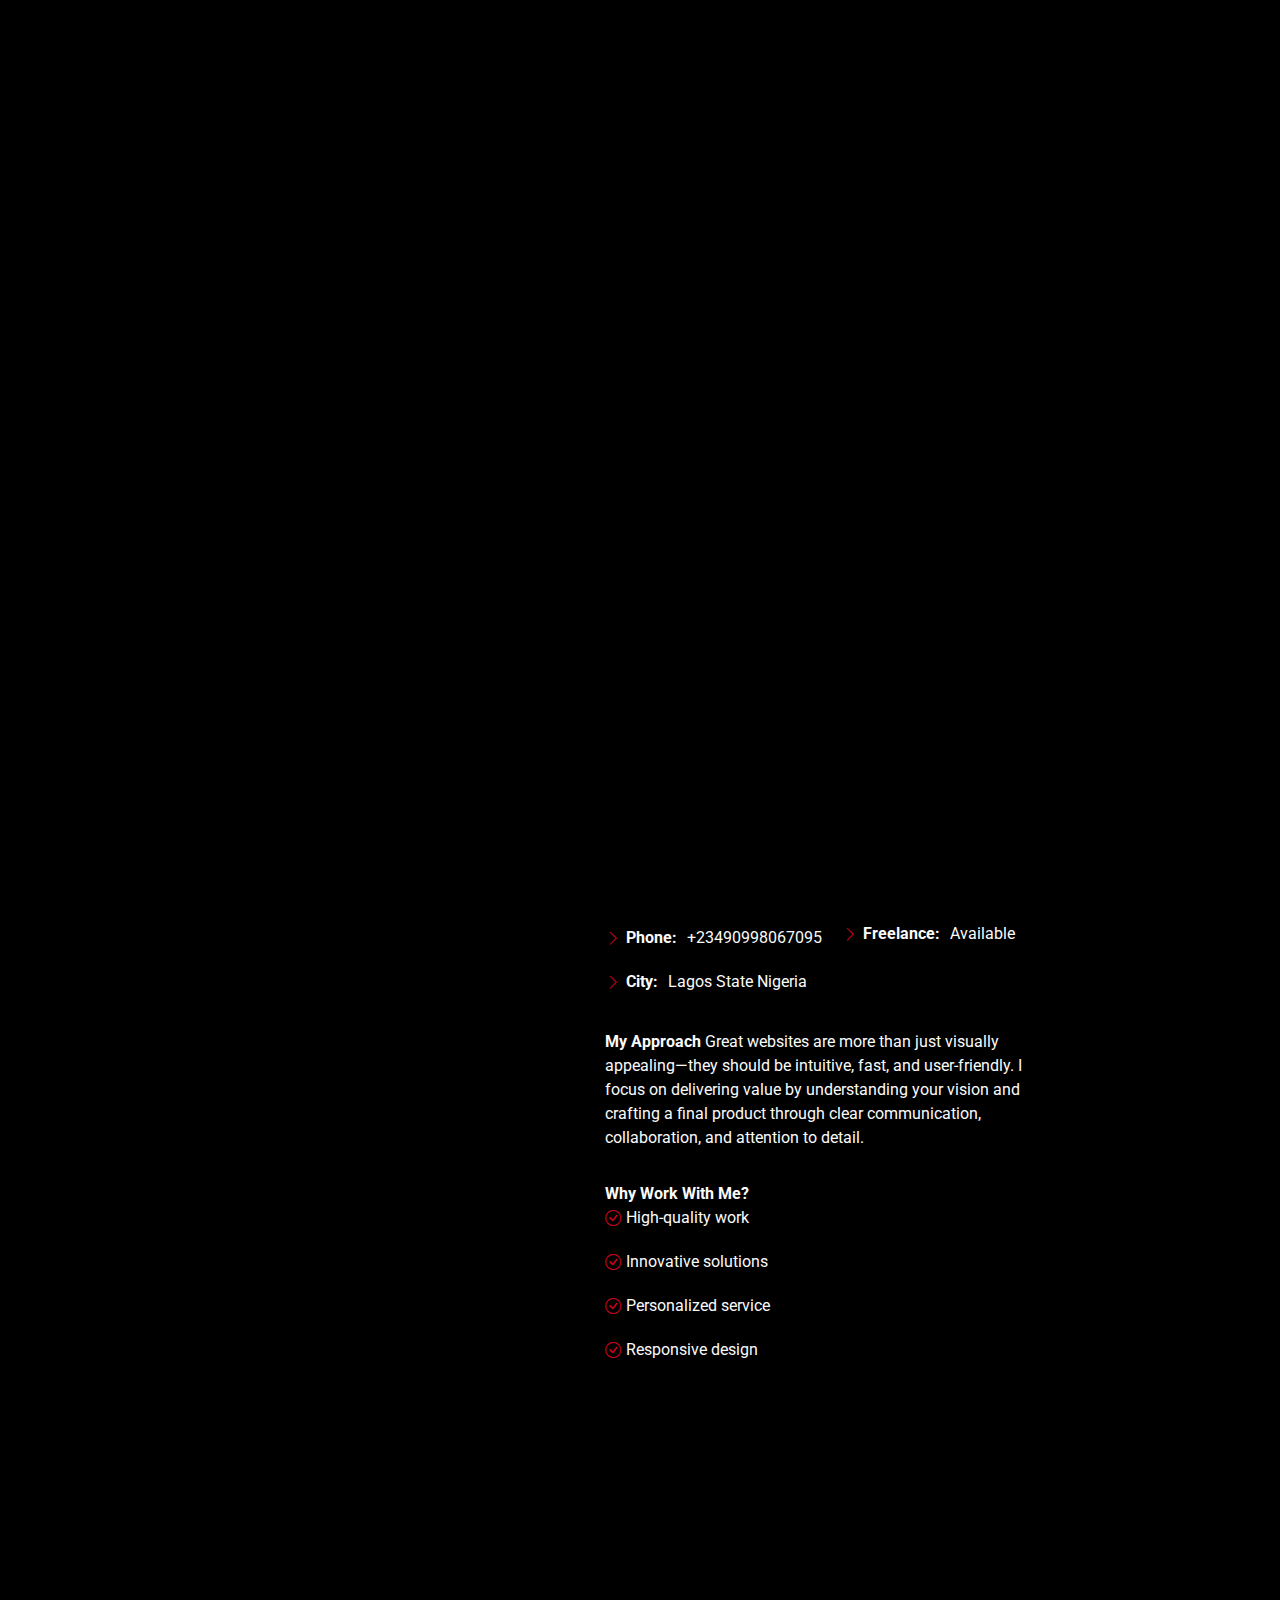
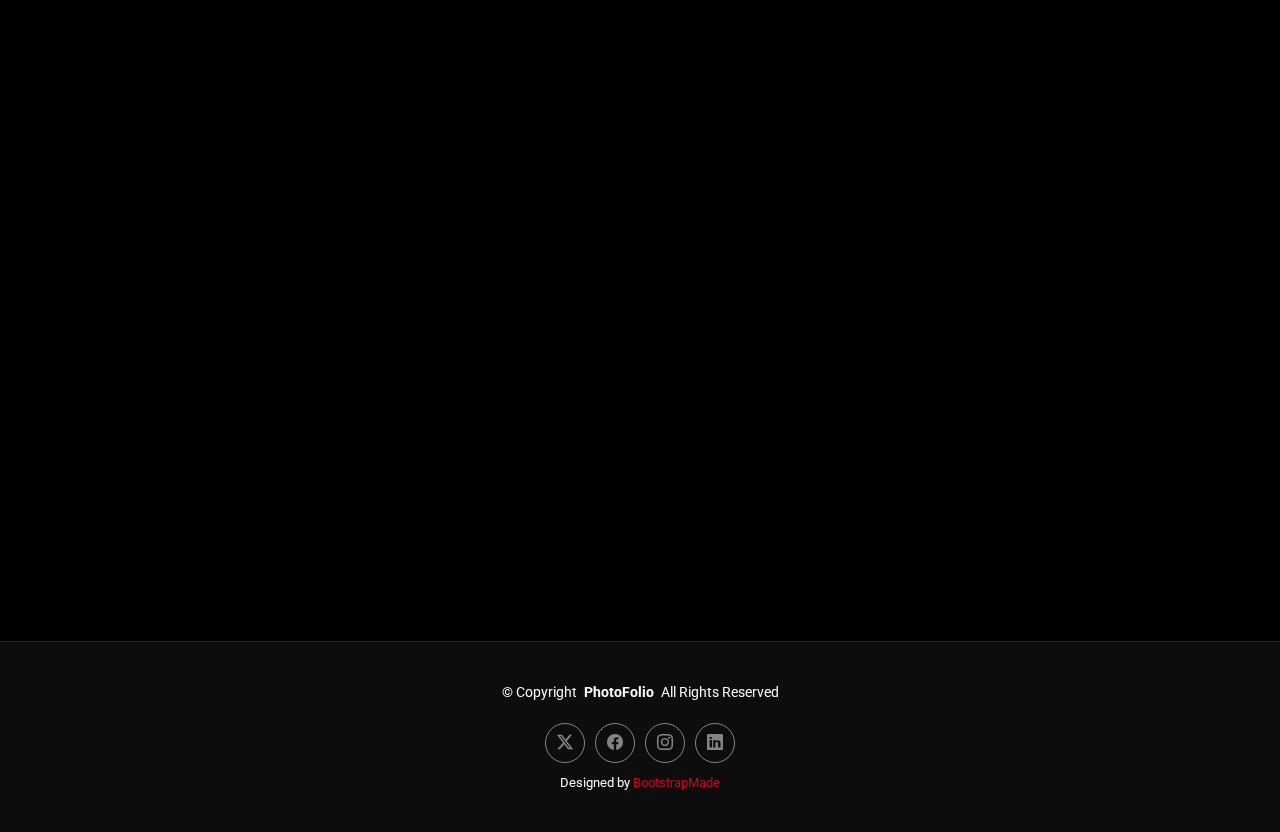
==== about.html @ e2cce621 "my portfolio" ====
<!DOCTYPE html>
<html lang="en">

<head>
  <meta charset="utf-8">
  <meta content="width=device-width, initial-scale=1.0" name="viewport">
  <title>About - Alqomory</title>
  <meta name="description" content="">
  <meta name="keywords" content="">

  <!-- Favicons -->
  <link href="Alqomory.png" rel="icon">
  <link href="Alqomory.png" rel="apple-touch-icon">

  <!-- Fonts -->
  <link href="https://fonts.googleapis.com" rel="preconnect">
  <link href="https://fonts.gstatic.com" rel="preconnect" crossorigin>
  <link href="https://fonts.googleapis.com/css2?family=Roboto:ital,wght@0,100;0,300;0,400;0,500;0,700;0,900;1,100;1,300;1,400;1,500;1,700;1,900&family=Inter:wght@100;200;300;400;500;600;700;800;900&family=Cardo:ital,wght@0,400;0,700;1,400;1,700&display=swap" rel="stylesheet">

  <!-- Vendor CSS Files -->
  <link href="assets/vendor/bootstrap/css/bootstrap.min.css" rel="stylesheet">
  <link href="assets/vendor/bootstrap-icons/bootstrap-icons.css" rel="stylesheet">
  <link href="assets/vendor/aos/aos.css" rel="stylesheet">
  <link href="assets/vendor/glightbox/css/glightbox.min.css" rel="stylesheet">
  <link href="assets/vendor/swiper/swiper-bundle.min.css" rel="stylesheet">

  <!-- Main CSS File -->
  <link href="assets/css/main.css" rel="stylesheet">

  
</head>

<body class="about-page">

  <header id="header" class="header d-flex align-items-center sticky-top">
    <div class="container-fluid position-relative d-flex align-items-center justify-content-between">

      <a href="index.html" class="logo d-flex align-items-center me-auto me-xl-0">
        <!-- Uncomment the line below if you also wish to use an image logo -->
        <!-- <img src="assets/img/logo.png" alt=""> -->
        <img src="Alqomory.png" alt="Alqomory" title="Alqomory" width="45px">
        <h1 class="sitename">Alqomory</h1>
      </a>

      <nav id="navmenu" class="navmenu">
        <ul>
          <li><a href="index.html">Home<br></a></li>
          <li><a href="about.html" class="active">About</a></li>
          <li class="dropdown"><a href="#"><span>My Work</span> <i class="bi bi-chevron-down toggle-dropdown"></i></a>
            <ul>
              <li><a href="htmlproject.html">Html & CSS Project</a></li>
              <li><a href="javascriptproject.html">JavaScript Project</a></li>
              <li><a href="reactproject.html">React Project</a></li>
              <li><a href="djangoproject.html">Django Project</a></li>
              <li><a href="wordpressproject.html">Wordpress Project</a></li>
              <li class="dropdown"><a href="#"><span>My Digital Marketing Skills</span> <i class="bi bi-chevron-down toggle-dropdown"></i></a>
                <ul>
                  <li><a href="#">Social Media Management</a></li>
                  <li><a href="#">Post Engagement</a></li>
                  <li><a href="#">Email Marketing</a></li>
                  <li><a href="#">Advertisement</a></li>
                  <li><a href="#">Graphics Designs</a></li>
                </ul>
              </li>
            </ul>
          </li>
          <li><a href="services.html">Services</a></li>
          <li><a href="contact.html">Contact</a></li>
        </ul>
        <i class="mobile-nav-toggle d-xl-none bi bi-list"></i>
      </nav>

      <div class="header-social-links">
        <a href="https://x.com/KunleQomor90040?t=rwkDERMak4uQtGtyhWzaCw&s=09"><i class="bi bi-twitter-x"></i></a>
        <a href="web.facebook.com/?_rdc=1&_rdr"><i class="bi bi-facebook"></i></a>
        <a href="https://www.instagram.com/Alqomory01"><i class="bi bi-instagram"></i></a>
        <a href="https://www.linkedin.com/in/ibrahim-qomorudeen-2156941b5/"><i class="bi bi-linkedin"></i></a>
      </div>

    </div>
  </header>

  <main class="main">

    <!-- Page Title -->
    <div class="page-title" data-aos="fade">
      <div class="heading">
        <div class="container">
          <div class="row d-flex justify-content-center text-center">
            <div class="col-lg-8">
              <h1>About</h1>
              <p class="mb-0">Passionate About Crafting Digital Experiences.</p>
              <a href="contact.html" class="cta-btn">Available for Hire<br></a>
            </div>
          </div>
        </div>
      </div>
      <nav class="breadcrumbs">
        <div class="container">
          <ol>
            <li><a href="index.html">Home</a></li>
            <li class="current">About</li>
          </ol>
        </div>
      </nav>
    </div><!-- End Page Title -->

    <!-- About Section -->
    <section id="about" class="about section">

      <div class="container" data-aos="fade-up" data-aos-delay="100">

        <div class="row gy-4 justify-content-center">
          <div class="col-lg-4">
            <img src="assets/img/gallery/Alqomory.jpeg" class="img-fluid" alt="">
          </div>
          <div class="col-lg-5 content">
            <h2>Passionate About Crafting Digital Experiences</h2>
            <p class="fst-italic py-3">
              I’m a dedicated full-stack web developer with a passion for turning creative ideas into functional, beautiful websites. With expertise in both front-end and back-end development, I focus on delivering high-quality digital solutions that drive results. Let’s create something impactful together!

            </p>
            <div class="row">
              <div class="col-lg-6">
                <ul>
                  <li><i class="bi bi-chevron-right"></i> <strong>Birthday:</strong> <span>1 Sep 1995</span></li><br>
                  <li><i class="bi bi-chevron-right"></i> <span><strong>Website:</strong></span> <span>Alqomorytech.com</span></li><br>
                  <li><i class="bi bi-chevron-right"></i> <strong>Phone:</strong> <span>+23490998067095</span></li>
                  <li><i class="bi bi-chevron-right"></i> <strong>City:</strong> <span>Lagos State Nigeria</span></li>
                </ul>
              </div>
              <div class="col-lg-6">
                <ul>
                  <li><i class="bi bi-chevron-right"></i><span> <strong>Age:</strong></span> <span>30</span></li>
                  <li><i class="bi bi-chevron-right"></i><span> <strong>Degree:</strong></span> <span>B.sc(Ed)</span></li>
                  <li><i class="bi bi-chevron-right"></i> <span> <strong>Email:</strong></span> <span>Alqomorytech@gmail.com</span></li>
                  <li><i class="bi bi-chevron-right"></i> <strong>Freelance:</strong> <span>Available</span></li>
                </ul>
              </div>
            </div>
            <p class="py-3">
              <strong>My Approach</strong>
              Great websites are more than just visually appealing—they should be intuitive, fast, and user-friendly. I focus on delivering value by understanding your vision and crafting a final product through clear communication, collaboration, and attention to detail.
            </p>
            <p class="m-0">
              <strong>Why Work With Me?</strong>
              <ul>
                <li><i class="bi bi-check-circle"></i> <span>High-quality work</span></li>
                <li><i class="bi bi-check-circle"></i> <span>Innovative solutions</span></li>
                <li><i class="bi bi-check-circle"></i> <span>Personalized service</span></li>
                <li><i class="bi bi-check-circle"></i> <span>Responsive design</span></li>
              </ul>
            </p>
          </div>
        </div>

      </div>

    </section><!-- /About Section -->

    <!-- Testimonials Section -->
    <section id="testimonials" class="testimonials section">

      <!-- Section Title -->
      <div class="container section-title" data-aos="fade-up">
        <h2>Testimonials</h2>
        <p>What they are saying</p>
      </div><!-- End Section Title -->

      <div class="container" data-aos="fade-up" data-aos-delay="100">

        <div class="swiper init-swiper">
          <script type="application/json" class="swiper-config">
            {
              "loop": true,
              "speed": 600,
              "autoplay": {
                "delay": 5000
              },
              "slidesPerView": "auto",
              "pagination": {
                "el": ".swiper-pagination",
                "type": "bullets",
                "clickable": true
              },
              "breakpoints": {
                "320": {
                  "slidesPerView": 1,
                  "spaceBetween": 40
                },
                "1200": {
                  "slidesPerView": 3,
                  "spaceBetween": 1
                }
              }
            }
          </script>
          <div class="swiper-wrapper">

            <div class="swiper-slide">
              <div class="testimonial-item">
                <div class="stars">
                  <i class="bi bi-star-fill"></i><i class="bi bi-star-fill"></i><i class="bi bi-star-fill"></i><i class="bi bi-star-fill"></i><i class="bi bi-star-fill"></i>
                </div>
                <p>
                 
I strongly stand in for Qomorudeen as a proficient Software Developer, His knowledge of website development using different CMS tools to make Website up and running his alarming  alongside his expertise in programing languages such as javascript, react js,python django has been a big advantage to the project team and the company at large.
<!-- Coupled with his undeniable talents, Qomorudeen is a team player who strives to foster good relationship among the team with a view to bringing out the best of other employees. Without an iota of doubt, I am confident Qomorudeen will continue to replicate the same unalloyed diligence, perseverance and optimism that he has been demonstrating for years -->
.
                </p>
                <div class="profile mt-auto">
                  <!-- <img src="assets/img/testimonials/testimonials-1.jpg" class="testimonial-img" alt=""> -->
                  <h3>Hammed Wahab</h3>
                  <h4>Project Manager(Nokia)</h4>
                </div>
              </div>
            </div><!-- End testimonial item -->

            <div class="swiper-slide">
              <div class="testimonial-item">
                <div class="stars">
                  <i class="bi bi-star-fill"></i><i class="bi bi-star-fill"></i><i class="bi bi-star-fill"></i><i class="bi bi-star-fill"></i><i class="bi bi-star-fill"></i>
                </div>
                <p>
                  Alqomory Tech provided outstanding digital solutions for our foundation, including website development and marketing. Their professionalism, attention to detail, and timely delivery made them a trusted partner in our success.
                </p>
                <div class="profile mt-auto">
                  <!-- <img src="assets/img/testimonials/testimonials-2.jpg" class="testimonial-img" alt=""> -->
                  <h3>sheikh Mikal Ismail Olayemi</h3>
                  <h4>Proprietor</h4>
                </div>
              </div>
            </div><!-- End testimonial item -->

            <div class="swiper-slide">
              <div class="testimonial-item">
                <div class="stars">
                  <i class="bi bi-star-fill"></i><i class="bi bi-star-fill"></i><i class="bi bi-star-fill"></i><i class="bi bi-star-fill"></i><i class="bi bi-star-fill"></i>
                </div>
                <p>
                  Alqomory Tech helped us gain more customers through effective Facebook Advertising, Significantly boosting our business.
                </p>
                <div class="profile mt-auto">
                  <!-- <img src="assets/img/testimonials/testimonials-3.jpg" class="testimonial-img" alt=""> -->
                  <h3>Dansolve Glass</h3>
                  <h4>Engineer</h4>
                </div>
              </div>
            </div><!-- End testimonial item -->

            <div class="swiper-slide">
              <div class="testimonial-item">
                <div class="stars">
                  <i class="bi bi-star-fill"></i><i class="bi bi-star-fill"></i><i class="bi bi-star-fill"></i><i class="bi bi-star-fill"></i><i class="bi bi-star-fill"></i>
                </div>
                <p>
                  Qomorudeen is a skilled software developer with a strong mathematics background, known for his proactive approach and commitment to excellence. From founding SUCCESS LINK ACADEMY to creating impactful software with strong, intuitive designs, his blend of technical expertise and passion for growth make him an invaluable asset to any project.
                </p>
                <div class="profile mt-auto">
                  <!-- <img src="assets/img/testimonials/testimonials-4.jpg" class="testimonial-img" alt=""> -->
                  <h3>Olawale Olatunji </h3>
                  <h4>Senior Research Technologist(Unilag)</h4>
                </div>
              </div>
            </div><!-- End testimonial item -->

            <div class="swiper-slide">
              <div class="testimonial-item">
                <div class="stars">
                  <i class="bi bi-star-fill"></i><i class="bi bi-star-fill"></i><i class="bi bi-star-fill"></i><i class="bi bi-star-fill"></i><i class="bi bi-star-fill"></i>
                </div>
                <p>
                  I'm thrilled to recommend Mr Qomorudeen for any programming related. Having worked closely with him, I've seen his passion for learning and his knack for problem-solving.
                </p>
                <div class="profile mt-auto">
                  <!-- <img src="assets/img/testimonials/testimonials-5.jpg" class="testimonial-img" alt=""> -->
                  <h3>Akinsanmi Taiwo Jamiu</h3>
                  <h4>Director, Neptune Technologies</h4>
                </div>
              </div>
            </div><!-- End testimonial item -->

          </div>
          <div class="swiper-pagination"></div>
        </div>

      </div>

    </section><!-- /Testimonials Section -->

  </main>

  <footer id="footer" class="footer">

    <div class="container">
      <div class="copyright text-center ">
        <p>© <span>Copyright</span> <strong class="px-1 sitename">PhotoFolio</strong> <span>All Rights Reserved</span></p>
      </div>
      <div class="social-links d-flex justify-content-center">
        <a href="https://x.com/KunleQomor90040?t=rwkDERMak4uQtGtyhWzaCw&s=09"><i class="bi bi-twitter-x"></i></a>
        <a href="web.facebook.com/?_rdc=1&_rdr"><i class="bi bi-facebook"></i></a>
        <a href="https://www.instagram.com/Alqomory01"><i class="bi bi-instagram"></i></a>
        <a href="https://www.linkedin.com/in/ibrahim-qomorudeen-2156941b5/"><i class="bi bi-linkedin"></i></a>
      </div>
      <div class="credits">
        <!-- All the links in the footer should remain intact. -->
        <!-- You can delete the links only if you've purchased the pro version. -->
        <!-- Licensing information: https://bootstrapmade.com/license/ -->
        <!-- Purchase the pro version with working PHP/AJAX contact form: [buy-url] -->
        Designed by <a href="https://bootstrapmade.com/">BootstrapMade</a>
      </div>
    </div>

  </footer>

  <!-- Scroll Top -->
  <a href="#" id="scroll-top" class="scroll-top d-flex align-items-center justify-content-center"><i class="bi bi-arrow-up-short"></i></a>

  <!-- Preloader -->
  <div id="preloader">
    <div class="line"></div>
  </div>

  <!-- Vendor JS Files -->
  <script src="assets/vendor/bootstrap/js/bootstrap.bundle.min.js"></script>
  <script src="assets/vendor/php-email-form/validate.js"></script>
  <script src="assets/vendor/aos/aos.js"></script>
  <script src="assets/vendor/glightbox/js/glightbox.min.js"></script>
  <script src="assets/vendor/swiper/swiper-bundle.min.js"></script>

  <!-- Main JS File -->
  <script src="assets/js/main.js"></script>

</body>

</html>
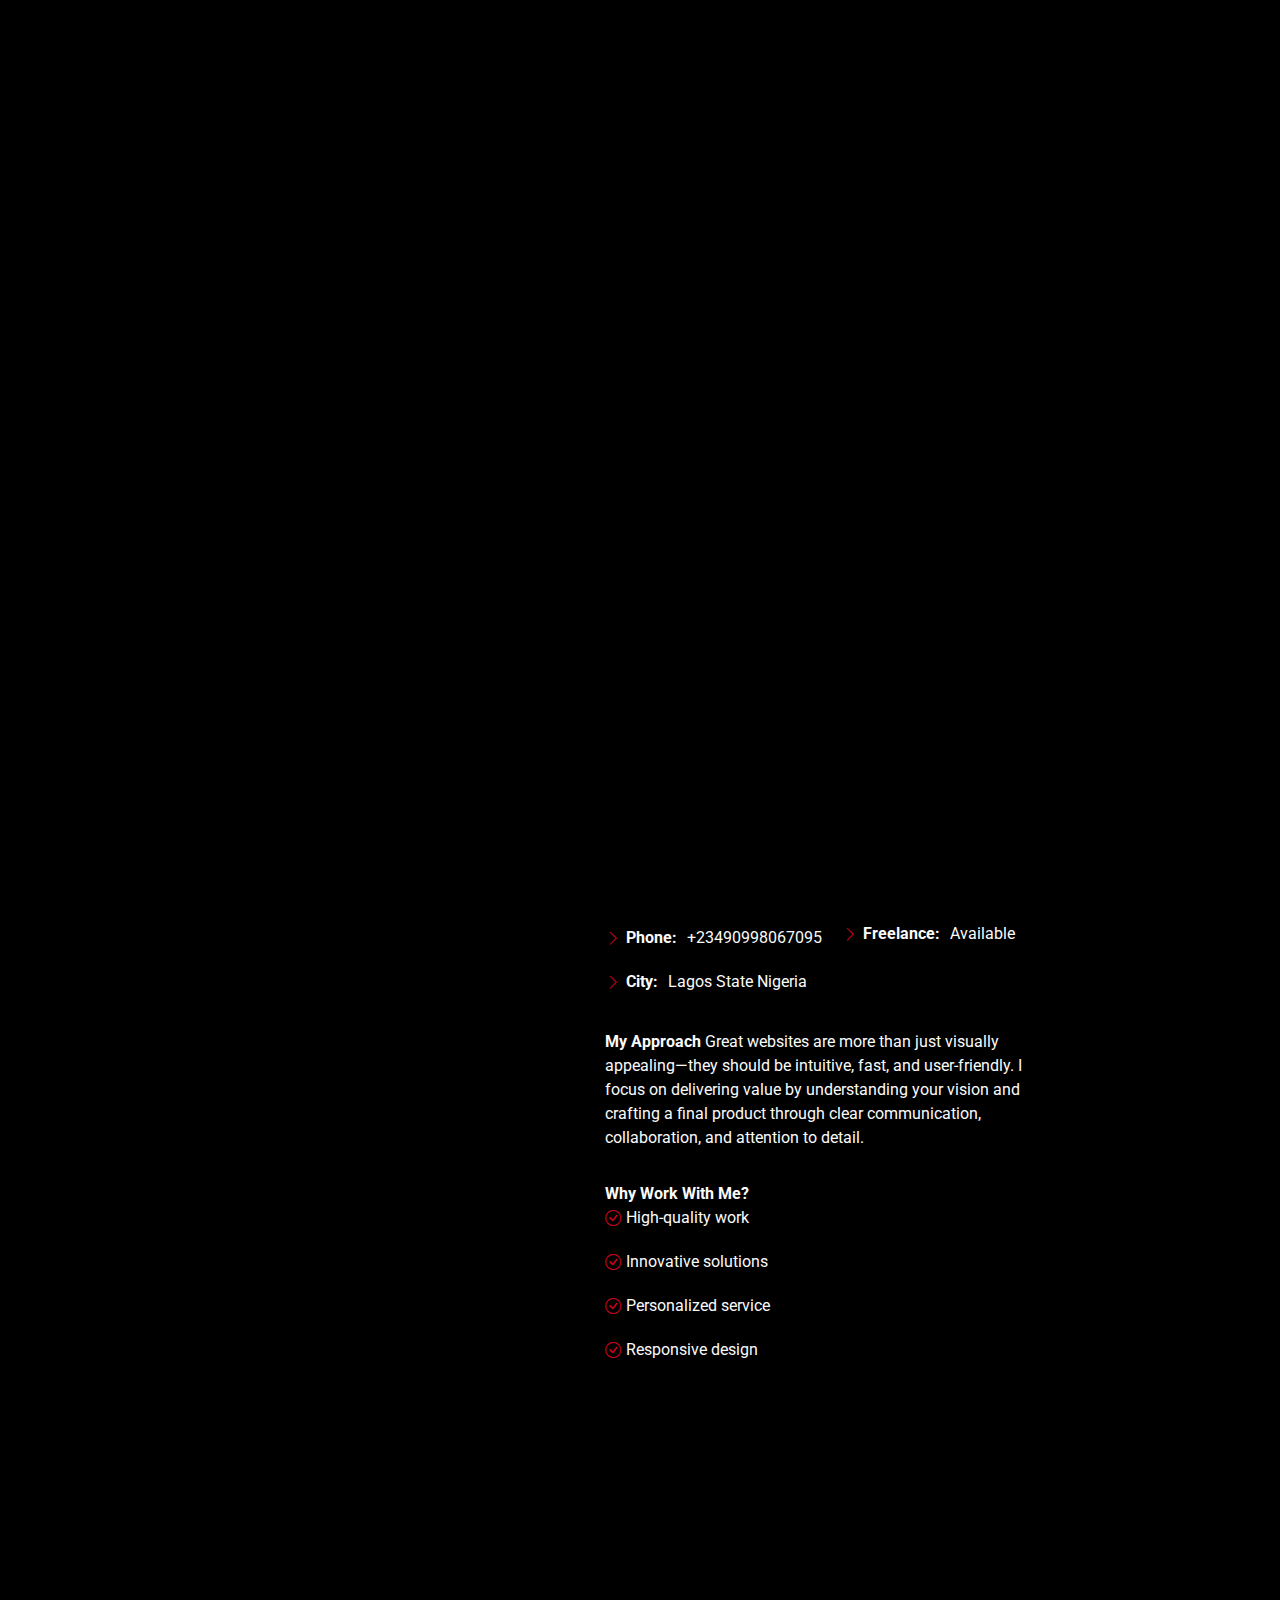
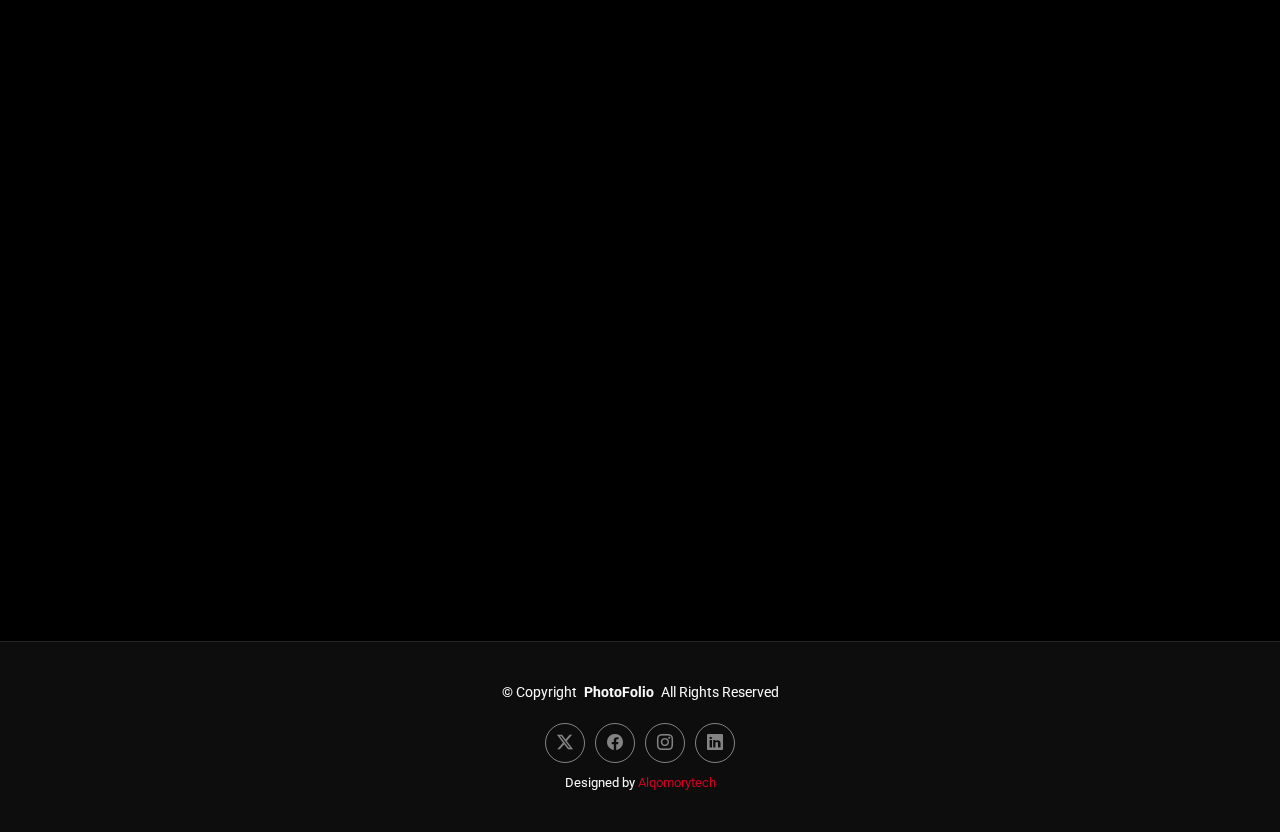
==== commit 6d238791: "about changed" ====
--- a/about.html
+++ b/about.html
@@ -307,7 +307,7 @@
         <!-- You can delete the links only if you've purchased the pro version. -->
         <!-- Licensing information: https://bootstrapmade.com/license/ -->
         <!-- Purchase the pro version with working PHP/AJAX contact form: [buy-url] -->
-        Designed by <a href="https://bootstrapmade.com/">BootstrapMade</a>
+        Designed by <a href="#">Alqomorytech</a>
       </div>
     </div>
 
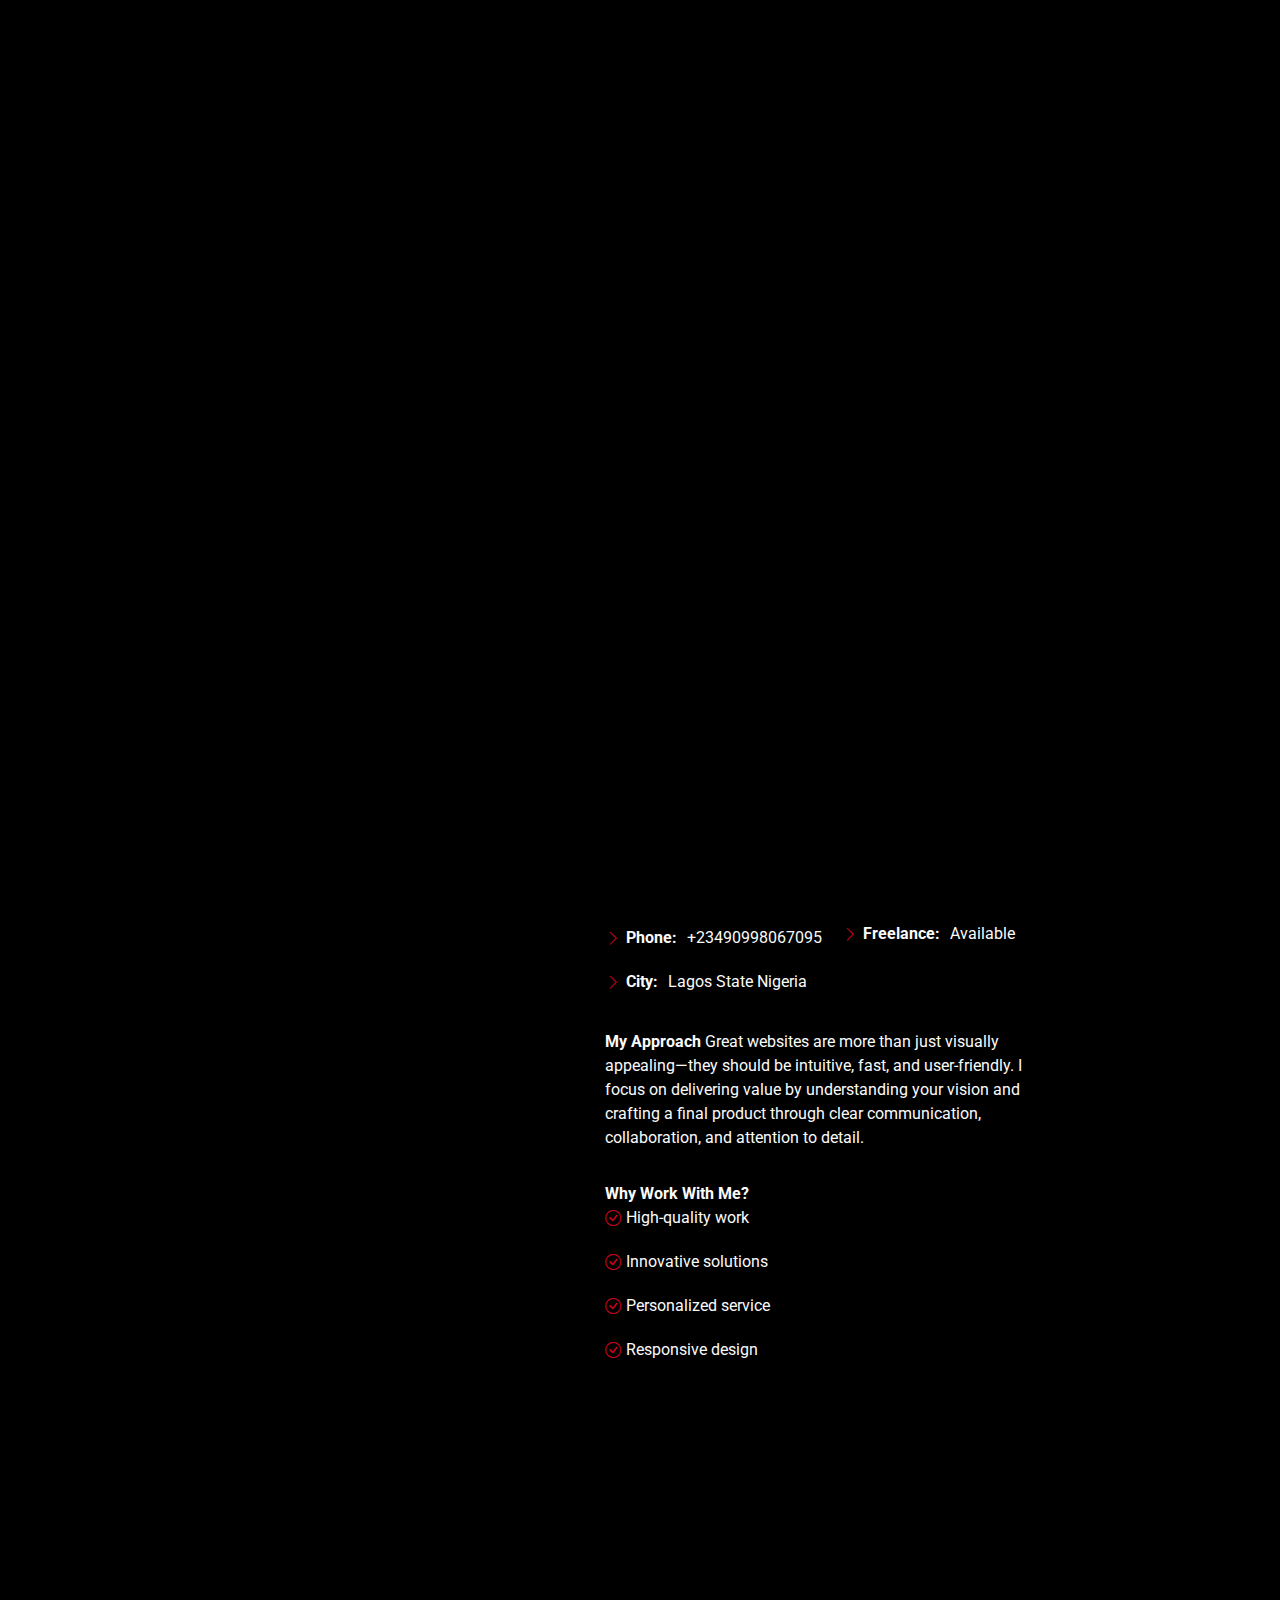
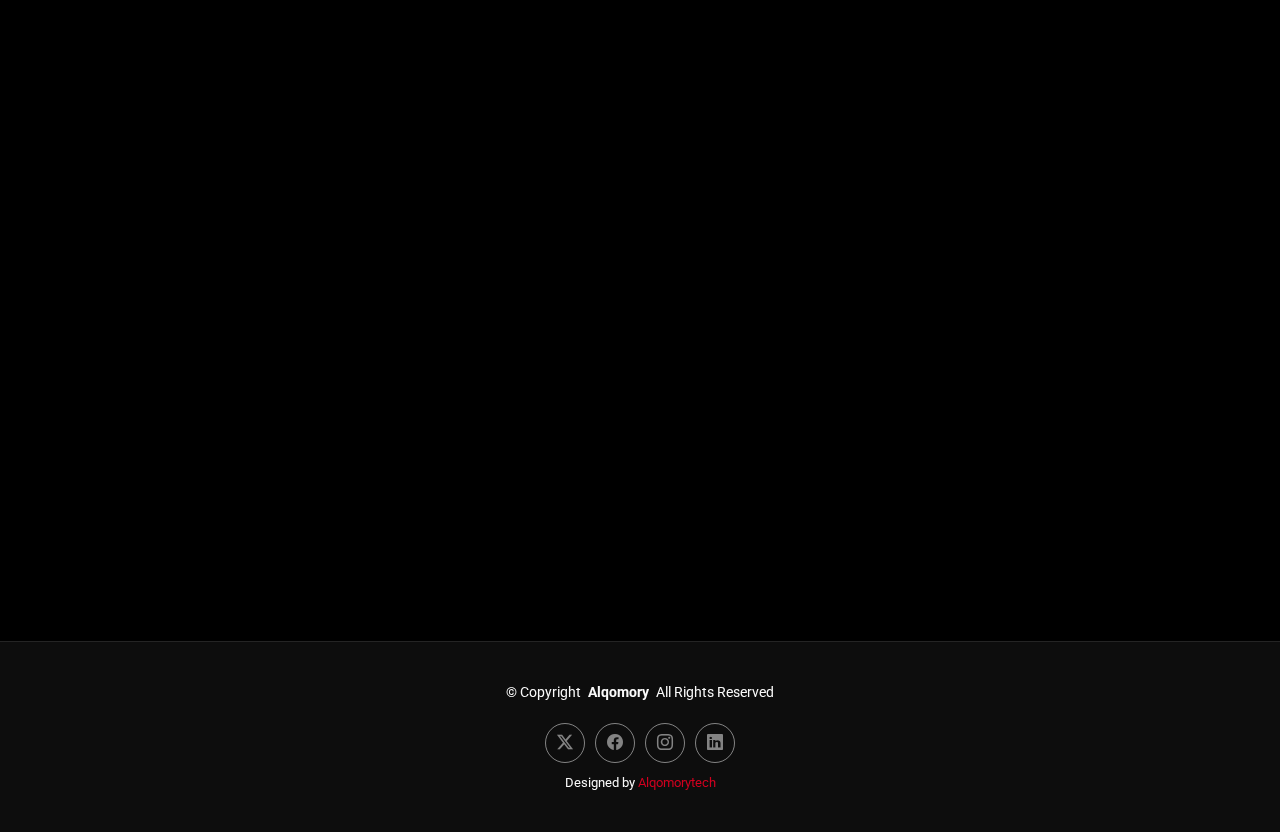
==== commit a2a70129: "about us page adjusted" ====
--- a/about.html
+++ b/about.html
@@ -294,7 +294,7 @@
 
     <div class="container">
       <div class="copyright text-center ">
-        <p>© <span>Copyright</span> <strong class="px-1 sitename">PhotoFolio</strong> <span>All Rights Reserved</span></p>
+        <p>© <span>Copyright</span> <strong class="px-1 sitename">Alqomory</strong> <span>All Rights Reserved</span></p>
       </div>
       <div class="social-links d-flex justify-content-center">
         <a href="https://x.com/KunleQomor90040?t=rwkDERMak4uQtGtyhWzaCw&s=09"><i class="bi bi-twitter-x"></i></a>
